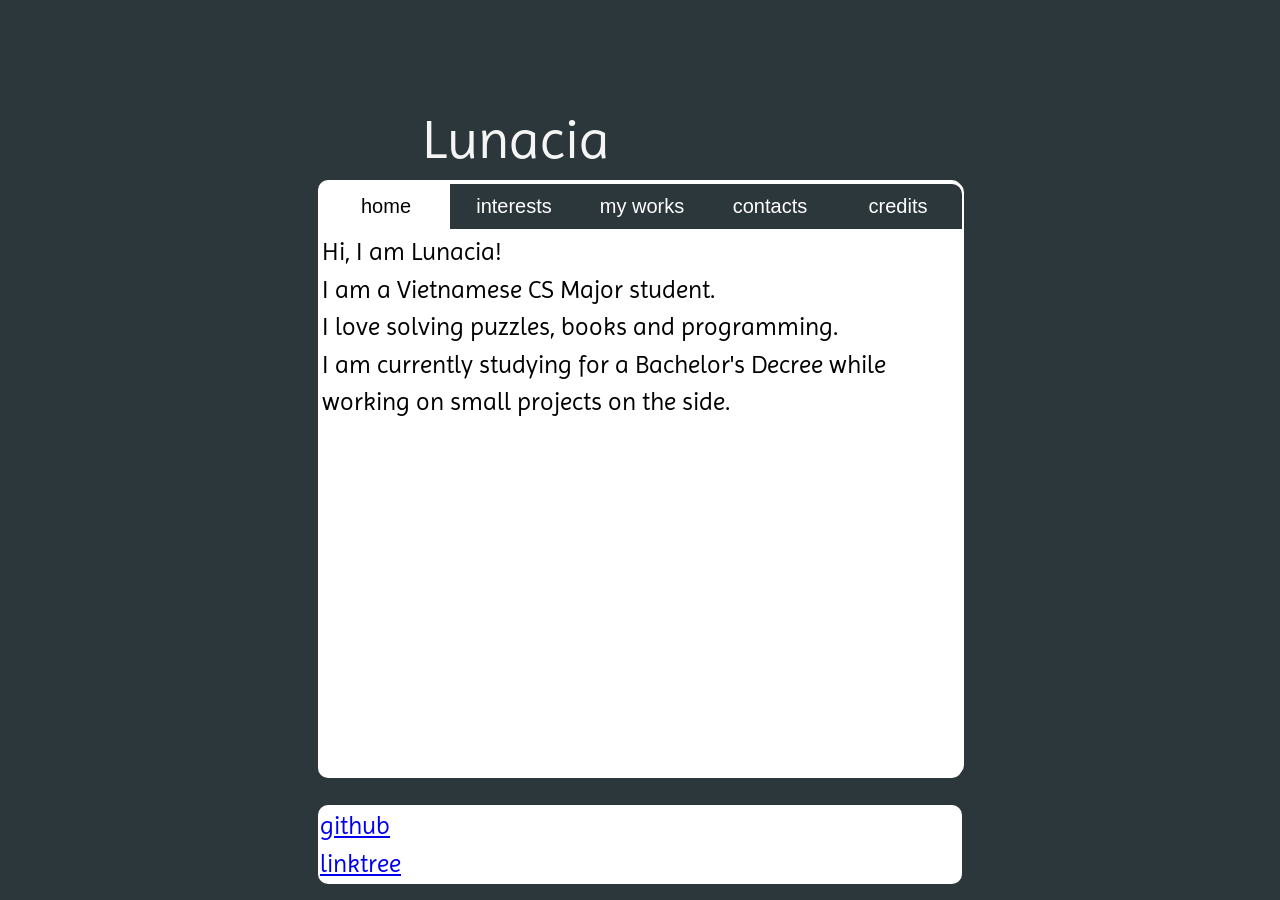
==== index.html @ de0b196b "feat: content animation" ====
<!DOCTYPE html>

<head>
    <title>Lunacia</title>
    <meta charset="UTF-8">
    <link type="text/css" rel="stylesheet" href="https://fonts.googleapis.com/css?family=Imprima">
    <link rel="stylesheet" href="stylesheet.css">
    <script src="anim.js"></script>
</head>
<html lang="en">

<body>
    <div id="wrapper">
        <div id="header">
            <div id="userFrame">
                <!--pfp soon:tm:?-->
            </div>
            <div id="userName">
                Lunacia
            </div>
            <div id="banner">
                <!--for later, might not use at all-->
            </div>
        </div>
        <div id="content">
            <div id="selectionBar">
                <button class="activeButton" onclick="swapSections('aboutMe')" id="aboutMeButton">home</button>
                <button class="inactiveButton" onclick="swapSections('interests')" id="interestsButton">interests</button>
                <button class="inactiveButton" onclick="swapSections('myWorks')" id="myWorksButton">my works</button>
                <button class="inactiveButton" onclick="swapSections('contacts')" id="contactsButton">contacts</button>
                <button class="inactiveButton" onclick="swapSections('credits')" id="creditsButton">credits</button>
            </div>
            <section class="activeSection" id="aboutMe">
                <p>Hi, I am Lunacia!</p>
                <p>I am a Vietnamese CS Major student.</p>
                <p>I love solving puzzles, books and programming.</p>
                <p>I am currently studying for a Bachelor's Decree while working on small projects on the side.</p>
            </section>
            <section class="inactiveSection" id="interests" style="display: none;">
                <p>I love...</p>
                <p>    Watching anime; My favourite is Yuru Camp</p>
                <p>    Listening to Orchestras</p>
                <p>    Eating salt-flavored potato chips</p>
                <p>    Reading about the universe</p>
            </section>
            <section class="inactiveSection" id="myWorks" style="display: none;">
                TBA
            </section>
            <section class="inactiveSection" id="contacts" style="display: none;">
                TBA
            </section>
            <section class="inactiveSection" id="credits" style="display: none;">
                TBA
            </section>
        </div>
        <div id="footer">
            <div id="github">
                <!-- logo here perhaps-->
                <a href="https://github.com/LunaciaDev">github</a>
            </div>
            <div id="linktree">
                <!-- logo here perhaps-->
                <a href="https://linktr.ee/LunaciaDev">linktree</a>
            </div>
        </div>
    </div>
</body>

</html>
---- stylesheet.css ----
html, body, div, span, applet, object, iframe,
h1, h2, h3, h4, h5, h6, p, blockquote, pre,
a, abbr, acronym, address, big, cite, code,
del, dfn, em, img, ins, kbd, q, s, samp,
small, strike, strong, sub, sup, tt, var,
b, u, i, center,
dl, dt, dd, ol, ul, li,
fieldset, form, label, legend,
table, caption, tbody, tfoot, thead, tr, th, td,
article, aside, canvas, details, embed, 
figure, figcaption, footer, header, hgroup, 
menu, nav, output, ruby, section, summary,
time, mark, audio, video {
	margin: 0;
	padding: 0;
	border: 0;
	font-size: 100%;
	font: inherit;
	vertical-align: baseline;
}

/* HTML5 display-role reset for older browsers */
article, aside, details, figcaption, figure, 
footer, header, hgroup, menu, nav, section {
	display: block;
}

body {
    font-family: "Imprima";
    font-size: 25px;
	color: black;
	background-color: #2c373b;
	line-height: 1.5;
}

ol, ul {
	list-style: none;
}

blockquote, q {
	quotes: none;
}

blockquote:before, blockquote:after,
q:before, q:after {
	content: '';
	content: none;
}

table {
	border-collapse: collapse;
	border-spacing: 0;
}

#wrapper {
	align-items: center;
	display: flex;
	flex-direction: column;
	justify-content: center;
	min-height: var(--viewport-height);
	overflow: hidden;
	position: relative;
	z-index: 2;
}

#header {
	display: flex;
	align-items: end;
	height: 20vh;
	color: whitesmoke;
	width: 50vw;
}

#userName {
	margin-left: 8vw;
	font-size: 55px;
}

#selectionBar {
	border: solid 2px white;
	background-color: white;
	border-top-left-radius: 10px;
	border-top-right-radius: 10px;
	height: 5vh;
	width: 50vw;
	font-size: 0;
}

button {
	border: none;
	width: 10vw;
	font-size: 20px;
	height: inherit;
}

.inactiveButton:hover {
	background-color: gray;
}

.activeButton {
	background-color: white;
}

.inactiveButton {
	background-color: #2c373b;
	color: white;
}

#aboutMeButton {
	border-top-left-radius: 10px;
}

#creditsButton {
	border-top-right-radius: 10px;
}

#content {
	border: solid 2px white;
	background-color: white;
	height: 66vh;
	width: 50vw;
	border-radius: 10px;
}

section {
	border: solid 2px white;
	background-color: white;
	border-bottom-left-radius: 10px;
	border-bottom-right-radius: 10px;
	height: 60vh;
	width: 50vw;
}

#footer {
	border: solid 2px white;
	background-color: white;
	border-radius: 10px;
	margin-top: 3vh;
	width: 50vw;	
}

.fadeInAnim {
	animation-name: fadeIn;
	animation-duration: 500ms;
}

.fadeOutAnim {
	animation-name: fadeOut;
	animation-duration: 500ms;
}

@keyframes fadeIn {
	from {opacity: 0;}
	to {opacity: 1;}
}

@keyframes fadeOut {
	from {opacity: 1;}
	to {opacity: 0;}
}
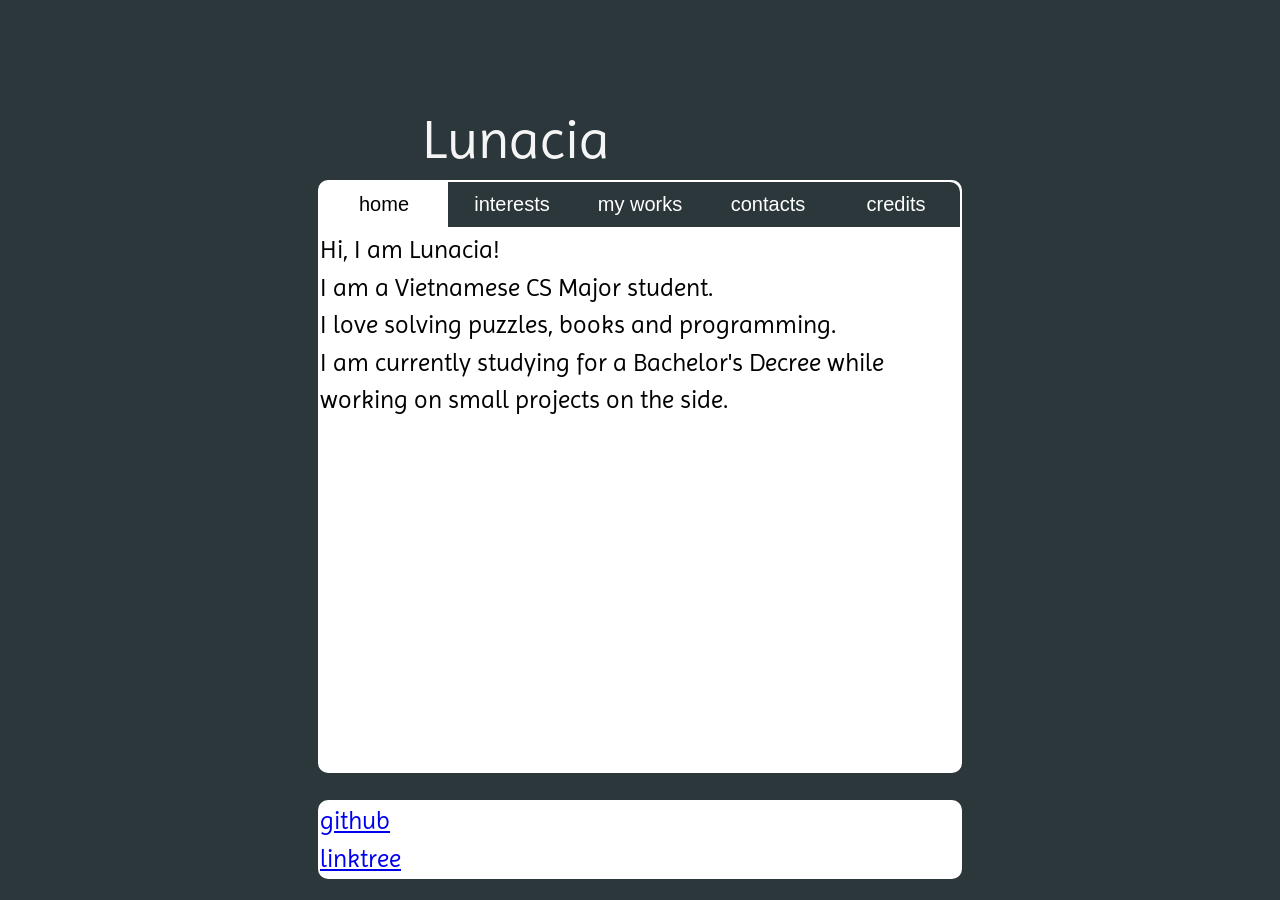
==== commit 9a6a15e1: "fix: inconsistency in size" ====
--- a/index.html
+++ b/index.html
@@ -22,7 +22,6 @@
                 <!--for later, might not use at all-->
             </div>
         </div>
-        <div id="content">
             <div id="selectionBar">
                 <button class="activeButton" onclick="swapSections('aboutMe')" id="aboutMeButton">home</button>
                 <button class="inactiveButton" onclick="swapSections('interests')" id="interestsButton">interests</button>
@@ -30,29 +29,30 @@
                 <button class="inactiveButton" onclick="swapSections('contacts')" id="contactsButton">contacts</button>
                 <button class="inactiveButton" onclick="swapSections('credits')" id="creditsButton">credits</button>
             </div>
-            <section class="activeSection" id="aboutMe">
-                <p>Hi, I am Lunacia!</p>
-                <p>I am a Vietnamese CS Major student.</p>
-                <p>I love solving puzzles, books and programming.</p>
-                <p>I am currently studying for a Bachelor's Decree while working on small projects on the side.</p>
+            <section id="content">
+                <div class="activeSection" id="aboutMe">
+                    <p>Hi, I am Lunacia!</p>
+                    <p>I am a Vietnamese CS Major student.</p>
+                    <p>I love solving puzzles, books and programming.</p>
+                    <p>I am currently studying for a Bachelor's Decree while working on small projects on the side.</p>
+                </div>
+                <div class="inactiveSection" id="interests" style="display: none;">
+                    <p>I love...</p>
+                    <p>    Watching anime; My favourite is Yuru Camp</p>
+                    <p>    Listening to Orchestras</p>
+                    <p>    Eating salt-flavored potato chips</p>
+                    <p>    Reading about the universe</p>
+                </div>
+                <div class="inactiveSection" id="myWorks" style="display: none;">
+                    TBA
+                </div>
+                <div class="inactiveSection" id="contacts" style="display: none;">
+                    TBA
+                </div>
+                <div class="inactiveSection" id="credits" style="display: none;">
+                    TBA
+                </div>
             </section>
-            <section class="inactiveSection" id="interests" style="display: none;">
-                <p>I love...</p>
-                <p>    Watching anime; My favourite is Yuru Camp</p>
-                <p>    Listening to Orchestras</p>
-                <p>    Eating salt-flavored potato chips</p>
-                <p>    Reading about the universe</p>
-            </section>
-            <section class="inactiveSection" id="myWorks" style="display: none;">
-                TBA
-            </section>
-            <section class="inactiveSection" id="contacts" style="display: none;">
-                TBA
-            </section>
-            <section class="inactiveSection" id="credits" style="display: none;">
-                TBA
-            </section>
-        </div>
         <div id="footer">
             <div id="github">
                 <!-- logo here perhaps-->
--- a/stylesheet.css
+++ b/stylesheet.css
@@ -114,14 +114,6 @@
 	border-top-right-radius: 10px;
 }
 
-#content {
-	border: solid 2px white;
-	background-color: white;
-	height: 66vh;
-	width: 50vw;
-	border-radius: 10px;
-}
-
 section {
 	border: solid 2px white;
 	background-color: white;
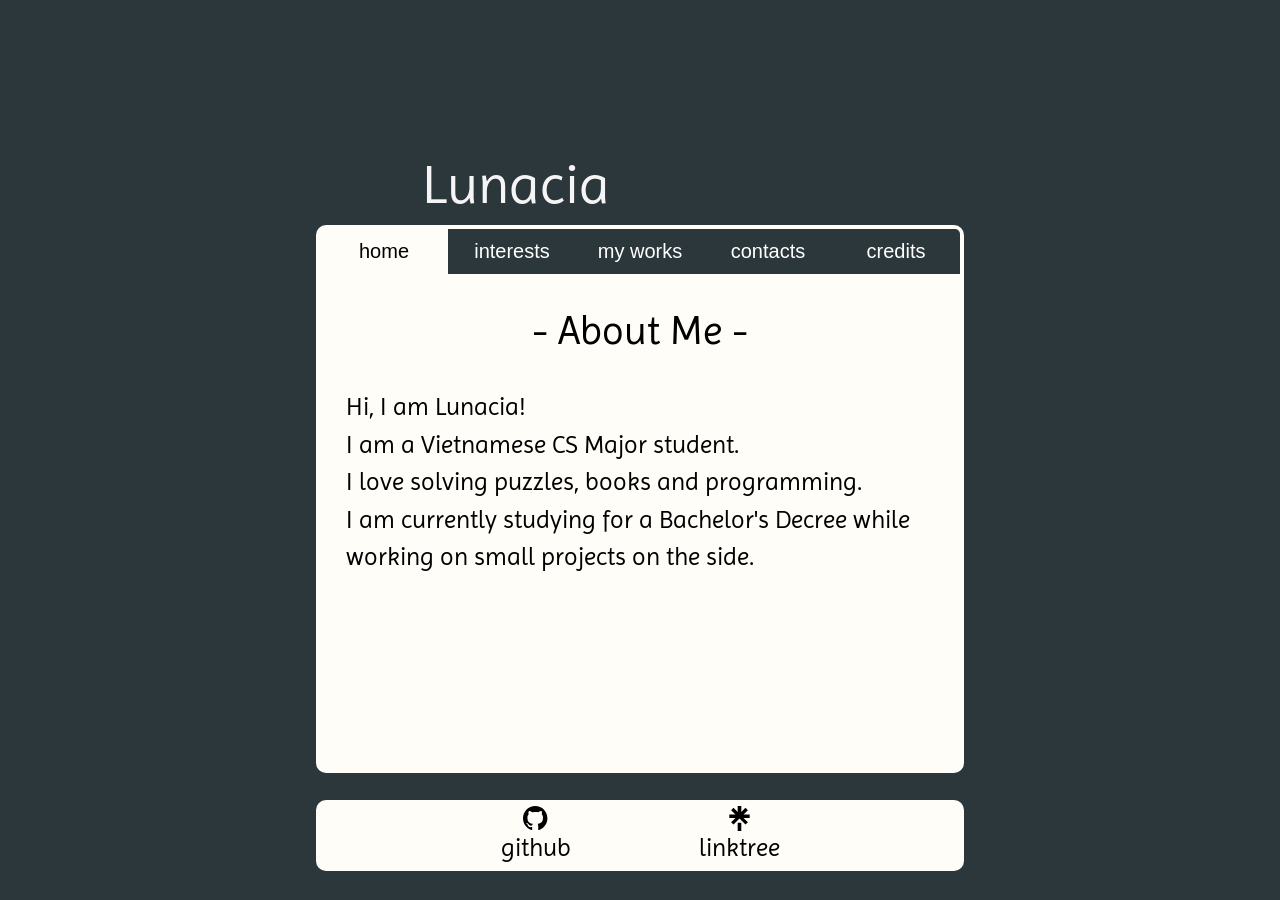
==== commit 8c478230: "feat: background, content and logos" ====
--- a/index.html
+++ b/index.html
@@ -31,36 +31,44 @@
             </div>
             <section id="content">
                 <div class="activeSection" id="aboutMe">
+                    <p class="header">- About Me -</p>
                     <p>Hi, I am Lunacia!</p>
                     <p>I am a Vietnamese CS Major student.</p>
                     <p>I love solving puzzles, books and programming.</p>
                     <p>I am currently studying for a Bachelor's Decree while working on small projects on the side.</p>
                 </div>
                 <div class="inactiveSection" id="interests" style="display: none;">
-                    <p>I love...</p>
-                    <p>    Watching anime; My favourite is Yuru Camp</p>
-                    <p>    Listening to Orchestras</p>
-                    <p>    Eating salt-flavored potato chips</p>
-                    <p>    Reading about the universe</p>
+                    <p class="header">- My Interests -</p>
+                    <p>Watching anime; My favourite is Yuru Camp</p>
+                    <p>Listening to Orchestras</p>
+                    <p>Eating salt-flavored potato chips</p>
+                    <p>Reading about the universe</p>
                 </div>
                 <div class="inactiveSection" id="myWorks" style="display: none;">
-                    TBA
+                    <p class="header">- My Works -</p>
+                    <p>Nothing yet!</p>
                 </div>
                 <div class="inactiveSection" id="contacts" style="display: none;">
-                    TBA
+                    <p class="header">- Contact -</p>
+                    <p>Discord: lunacialuna</p>
                 </div>
                 <div class="inactiveSection" id="credits" style="display: none;">
-                    TBA
+                    <p class="header">- Credits -</p>
+                    <p>It's empty... for now.</p>
                 </div>
             </section>
         <div id="footer">
-            <div id="github">
-                <!-- logo here perhaps-->
-                <a href="https://github.com/LunaciaDev">github</a>
+            <div class="logoPair">
+                <a href="https://github.com/LunaciaDev">
+                    <svg viewbox="0 0 100 100" width="25" height="25" xmlns="http://www.w3.org/2000/svg"><path fill-rule="evenodd" clip-rule="evenodd" d="M48.854 0C21.839 0 0 22 0 49.217c0 21.756 13.993 40.172 33.405 46.69 2.427.49 3.316-1.059 3.316-2.362 0-1.141-.08-5.052-.08-9.127-13.59 2.934-16.42-5.867-16.42-5.867-2.184-5.704-5.42-7.17-5.42-7.17-4.448-3.015.324-3.015.324-3.015 4.934.326 7.523 5.052 7.523 5.052 4.367 7.496 11.404 5.378 14.235 4.074.404-3.178 1.699-5.378 3.074-6.6-10.839-1.141-22.243-5.378-22.243-24.283 0-5.378 1.94-9.778 5.014-13.2-.485-1.222-2.184-6.275.486-13.038 0 0 4.125-1.304 13.426 5.052a46.97 46.97 0 0 1 12.214-1.63c4.125 0 8.33.571 12.213 1.63 9.302-6.356 13.427-5.052 13.427-5.052 2.67 6.763.97 11.816.485 13.038 3.155 3.422 5.015 7.822 5.015 13.2 0 18.905-11.404 23.06-22.324 24.283 1.78 1.548 3.316 4.481 3.316 9.126 0 6.6-.08 11.897-.08 13.526 0 1.304.89 2.853 3.316 2.364 19.412-6.52 33.405-24.935 33.405-46.691C97.707 22 75.788 0 48.854 0z" fill="#000"/></svg>
+                </a>
+                <div>github</div>
             </div>
-            <div id="linktree">
-                <!-- logo here perhaps-->
-                <a href="https://linktr.ee/LunaciaDev">linktree</a>
+            <div class="logoPair">
+                <a href="https://linktr.ee/LunaciaDev">
+                    <svg viewBox="0 0 417 512.238" width="25" height="25" xmlns="http://www.w3.org/2000/svg" ><path fill="#000" fill-rule="evenodd" clip-rule="evenodd"  d="M171.274 344.942h74.09v167.296h-74.09V344.942zM0 173.468h126.068l-89.622-85.44 49.591-50.985 85.439 87.829V0h74.086v124.872L331 37.243l49.552 50.785-89.58 85.24H417v70.502H290.252l90.183 87.629L331 381.192 208.519 258.11 86.037 381.192l-49.591-49.591 90.218-87.631H0v-70.502z"/></svg>
+                </a>
+                <div>linktree</div>
             </div>
         </div>
     </div>
--- a/stylesheet.css
+++ b/stylesheet.css
@@ -66,7 +66,7 @@
 #header {
 	display: flex;
 	align-items: end;
-	height: 20vh;
+	height: 25vh;
 	color: whitesmoke;
 	width: 50vw;
 }
@@ -77,8 +77,9 @@
 }
 
 #selectionBar {
-	border: solid 2px white;
-	background-color: white;
+	border: solid 4px #fffdf7;
+	background-color: #fffdf7;
+	border-bottom: none;
 	border-top-left-radius: 10px;
 	border-top-right-radius: 10px;
 	height: 5vh;
@@ -98,7 +99,7 @@
 }
 
 .activeButton {
-	background-color: white;
+	background-color: #fffdf7;
 }
 
 .inactiveButton {
@@ -107,28 +108,31 @@
 }
 
 #aboutMeButton {
-	border-top-left-radius: 10px;
+	border-top-left-radius: 5px;
 }
 
 #creditsButton {
-	border-top-right-radius: 10px;
+	border-top-right-radius: 5px;
 }
 
 section {
-	border: solid 2px white;
-	background-color: white;
+	border: solid 4px #fffdf7;
+	border-top: none;
+	background-color: #fffdf7;
 	border-bottom-left-radius: 10px;
 	border-bottom-right-radius: 10px;
-	height: 60vh;
+	height: 55vh;
 	width: 50vw;
 }
 
 #footer {
-	border: solid 2px white;
-	background-color: white;
+	border: solid 4px #fffdf7;
+	background-color: #fffdf7;
 	border-radius: 10px;
 	margin-top: 3vh;
-	width: 50vw;	
+	width: 50vw;
+	display: flex;
+	justify-content: center;	
 }
 
 .fadeInAnim {
@@ -141,6 +145,31 @@
 	animation-duration: 500ms;
 }
 
+.header {
+	text-align: center;
+	font-size: 40px;
+	margin-top: 3vh;
+	margin-bottom: 3vh;
+}
+
+p {
+	margin-left: 2vw;
+	margin-right: 2vw;
+}
+
+a {
+	height: 25px;
+}
+
+.logoPair {
+	display: flex;
+	flex-direction: column;
+	justify-content: center;
+	align-items: center;
+	margin-left: 5vw;
+	margin-right: 5vw;
+}
+
 @keyframes fadeIn {
 	from {opacity: 0;}
 	to {opacity: 1;}
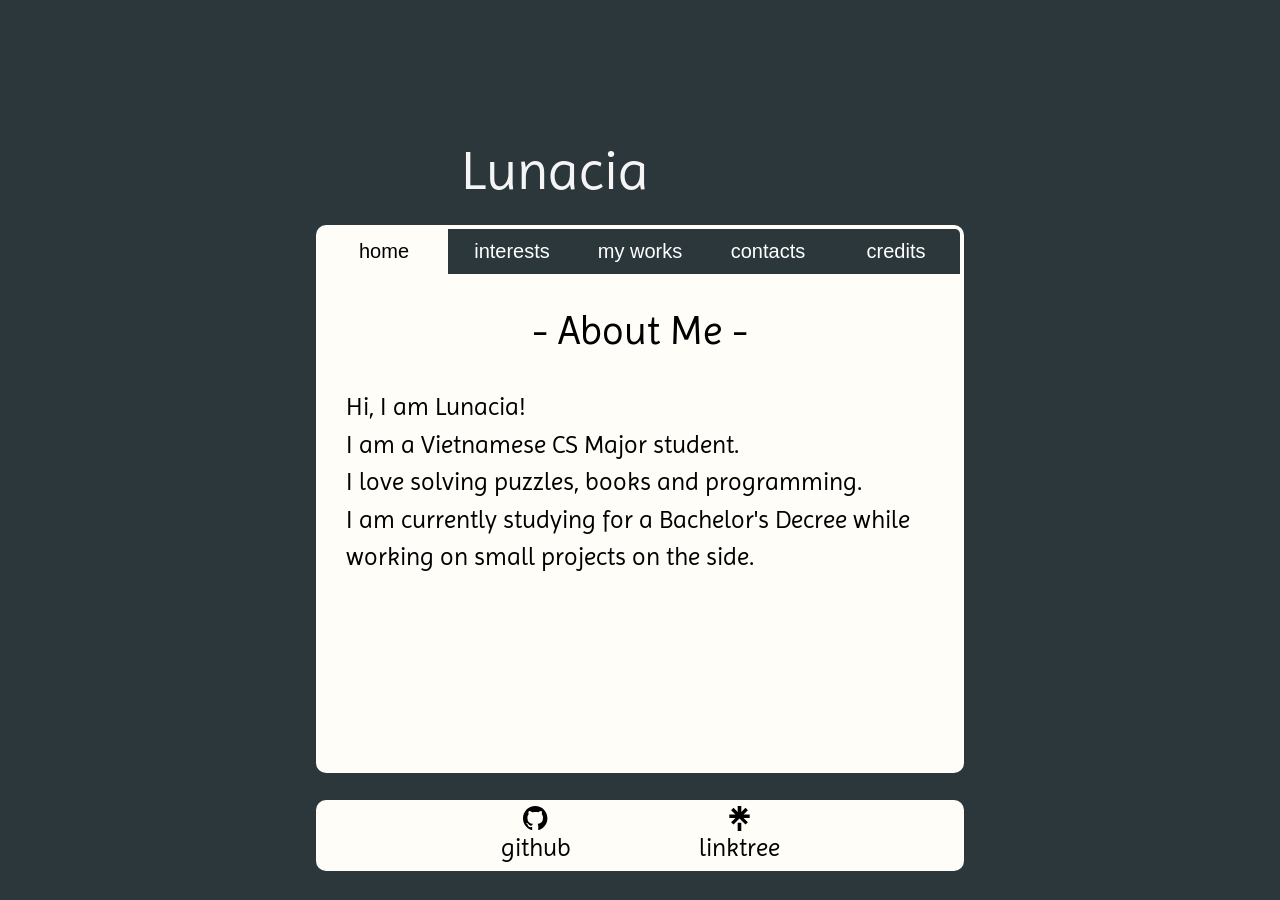
==== commit a9d98b81: "feat: profile picture, touchups. perm pending" ====
--- a/index.html
+++ b/index.html
@@ -5,6 +5,7 @@
     <meta charset="UTF-8">
     <link type="text/css" rel="stylesheet" href="https://fonts.googleapis.com/css?family=Imprima">
     <link rel="stylesheet" href="stylesheet.css">
+    <!--TODO: a favicon?-->
     <script src="anim.js"></script>
 </head>
 <html lang="en">
@@ -12,61 +13,67 @@
 <body>
     <div id="wrapper">
         <div id="header">
-            <div id="userFrame">
-                <!--pfp soon:tm:?-->
-            </div>
+            <img id="userFrame" src="assets/pfp.png" alt="">
             <div id="userName">
                 Lunacia
             </div>
             <div id="banner">
-                <!--for later, might not use at all-->
+                <!--Reserved space for later, maybe-->
             </div>
         </div>
-            <div id="selectionBar">
-                <button class="activeButton" onclick="swapSections('aboutMe')" id="aboutMeButton">home</button>
-                <button class="inactiveButton" onclick="swapSections('interests')" id="interestsButton">interests</button>
-                <button class="inactiveButton" onclick="swapSections('myWorks')" id="myWorksButton">my works</button>
-                <button class="inactiveButton" onclick="swapSections('contacts')" id="contactsButton">contacts</button>
-                <button class="inactiveButton" onclick="swapSections('credits')" id="creditsButton">credits</button>
+        <div id="selectionBar">
+            <button class="activeButton" onclick="swapSections('aboutMe')" id="aboutMeButton">home</button>
+            <button class="inactiveButton" onclick="swapSections('interests')" id="interestsButton">interests</button>
+            <button class="inactiveButton" onclick="swapSections('myWorks')" id="myWorksButton">my works</button>
+            <button class="inactiveButton" onclick="swapSections('contacts')" id="contactsButton">contacts</button>
+            <button class="inactiveButton" onclick="swapSections('credits')" id="creditsButton">credits</button>
+        </div>
+        <section id="content">
+            <div class="activeSection" id="aboutMe">
+                <p class="header">- About Me -</p>
+                <p>Hi, I am Lunacia!</p>
+                <p>I am a Vietnamese CS Major student.</p>
+                <p>I love solving puzzles, books and programming.</p>
+                <p>I am currently studying for a Bachelor's Decree while working on small projects on the side.</p>
             </div>
-            <section id="content">
-                <div class="activeSection" id="aboutMe">
-                    <p class="header">- About Me -</p>
-                    <p>Hi, I am Lunacia!</p>
-                    <p>I am a Vietnamese CS Major student.</p>
-                    <p>I love solving puzzles, books and programming.</p>
-                    <p>I am currently studying for a Bachelor's Decree while working on small projects on the side.</p>
-                </div>
-                <div class="inactiveSection" id="interests" style="display: none;">
-                    <p class="header">- My Interests -</p>
-                    <p>Watching anime; My favourite is Yuru Camp</p>
-                    <p>Listening to Orchestras</p>
-                    <p>Eating salt-flavored potato chips</p>
-                    <p>Reading about the universe</p>
-                </div>
-                <div class="inactiveSection" id="myWorks" style="display: none;">
-                    <p class="header">- My Works -</p>
-                    <p>Nothing yet!</p>
-                </div>
-                <div class="inactiveSection" id="contacts" style="display: none;">
-                    <p class="header">- Contact -</p>
-                    <p>Discord: lunacialuna</p>
-                </div>
-                <div class="inactiveSection" id="credits" style="display: none;">
-                    <p class="header">- Credits -</p>
-                    <p>It's empty... for now.</p>
-                </div>
-            </section>
+            <div class="inactiveSection" id="interests" style="display: none;">
+                <p class="header">- My Interests -</p>
+                <p>Watching anime - My favourite is Yuru Camp!</p>
+                <p>Listening to orchestras</p>
+                <p>Eating salt-flavored potato chips</p>
+                <p>Reading about space and the universe</p>
+            </div>
+            <div class="inactiveSection" id="myWorks" style="display: none;">
+                <p class="header">- My Works -</p>
+                <p>Nothing yet!</p>
+            </div>
+            <div class="inactiveSection" id="contacts" style="display: none;">
+                <p class="header">- Contact -</p>
+                <p>Discord: lunacialuna</p>
+            </div>
+            <div class="inactiveSection" id="credits" style="display: none;">
+                <p class="header">- Credits -</p>
+                <p>Rin Shima drawn by Ringo! Check them out~</p>
+                <p>Twitter: <a href="https://www.twitter.com/ahppple">@ahppple</a></p>
+                <p>Website: <a href="https://www.applekid.moe">https://www.applekid.moe</a></p>
+            </div>
+        </section>
         <div id="footer">
             <div class="logoPair">
                 <a href="https://github.com/LunaciaDev">
-                    <svg viewbox="0 0 100 100" width="25" height="25" xmlns="http://www.w3.org/2000/svg"><path fill-rule="evenodd" clip-rule="evenodd" d="M48.854 0C21.839 0 0 22 0 49.217c0 21.756 13.993 40.172 33.405 46.69 2.427.49 3.316-1.059 3.316-2.362 0-1.141-.08-5.052-.08-9.127-13.59 2.934-16.42-5.867-16.42-5.867-2.184-5.704-5.42-7.17-5.42-7.17-4.448-3.015.324-3.015.324-3.015 4.934.326 7.523 5.052 7.523 5.052 4.367 7.496 11.404 5.378 14.235 4.074.404-3.178 1.699-5.378 3.074-6.6-10.839-1.141-22.243-5.378-22.243-24.283 0-5.378 1.94-9.778 5.014-13.2-.485-1.222-2.184-6.275.486-13.038 0 0 4.125-1.304 13.426 5.052a46.97 46.97 0 0 1 12.214-1.63c4.125 0 8.33.571 12.213 1.63 9.302-6.356 13.427-5.052 13.427-5.052 2.67 6.763.97 11.816.485 13.038 3.155 3.422 5.015 7.822 5.015 13.2 0 18.905-11.404 23.06-22.324 24.283 1.78 1.548 3.316 4.481 3.316 9.126 0 6.6-.08 11.897-.08 13.526 0 1.304.89 2.853 3.316 2.364 19.412-6.52 33.405-24.935 33.405-46.691C97.707 22 75.788 0 48.854 0z" fill="#000"/></svg>
+                    <svg viewbox="0 0 100 100" width="25" height="25" xmlns="http://www.w3.org/2000/svg">
+                        <path fill="#000" fill-rule="evenodd" clip-rule="evenodd"
+                            d="M48.854 0C21.839 0 0 22 0 49.217c0 21.756 13.993 40.172 33.405 46.69 2.427.49 3.316-1.059 3.316-2.362 0-1.141-.08-5.052-.08-9.127-13.59 2.934-16.42-5.867-16.42-5.867-2.184-5.704-5.42-7.17-5.42-7.17-4.448-3.015.324-3.015.324-3.015 4.934.326 7.523 5.052 7.523 5.052 4.367 7.496 11.404 5.378 14.235 4.074.404-3.178 1.699-5.378 3.074-6.6-10.839-1.141-22.243-5.378-22.243-24.283 0-5.378 1.94-9.778 5.014-13.2-.485-1.222-2.184-6.275.486-13.038 0 0 4.125-1.304 13.426 5.052a46.97 46.97 0 0 1 12.214-1.63c4.125 0 8.33.571 12.213 1.63 9.302-6.356 13.427-5.052 13.427-5.052 2.67 6.763.97 11.816.485 13.038 3.155 3.422 5.015 7.822 5.015 13.2 0 18.905-11.404 23.06-22.324 24.283 1.78 1.548 3.316 4.481 3.316 9.126 0 6.6-.08 11.897-.08 13.526 0 1.304.89 2.853 3.316 2.364 19.412-6.52 33.405-24.935 33.405-46.691C97.707 22 75.788 0 48.854 0z"/>
+                    </svg>
                 </a>
                 <div>github</div>
             </div>
             <div class="logoPair">
                 <a href="https://linktr.ee/LunaciaDev">
-                    <svg viewBox="0 0 417 512.238" width="25" height="25" xmlns="http://www.w3.org/2000/svg" ><path fill="#000" fill-rule="evenodd" clip-rule="evenodd"  d="M171.274 344.942h74.09v167.296h-74.09V344.942zM0 173.468h126.068l-89.622-85.44 49.591-50.985 85.439 87.829V0h74.086v124.872L331 37.243l49.552 50.785-89.58 85.24H417v70.502H290.252l90.183 87.629L331 381.192 208.519 258.11 86.037 381.192l-49.591-49.591 90.218-87.631H0v-70.502z"/></svg>
+                    <svg viewBox="0 0 417 512.238" width="25" height="25" xmlns="http://www.w3.org/2000/svg">
+                        <path fill="#000" fill-rule="evenodd" clip-rule="evenodd"
+                            d="M171.274 344.942h74.09v167.296h-74.09V344.942zM0 173.468h126.068l-89.622-85.44 49.591-50.985 85.439 87.829V0h74.086v124.872L331 37.243l49.552 50.785-89.58 85.24H417v70.502H290.252l90.183 87.629L331 381.192 208.519 258.11 86.037 381.192l-49.591-49.591 90.218-87.631H0v-70.502z" />
+                    </svg>
                 </a>
                 <div>linktree</div>
             </div>
--- a/stylesheet.css
+++ b/stylesheet.css
@@ -66,13 +66,14 @@
 #header {
 	display: flex;
 	align-items: end;
-	height: 25vh;
+	height: 23.5vh;
 	color: whitesmoke;
 	width: 50vw;
+	margin-bottom: 1.5vh;
 }
 
 #userName {
-	margin-left: 8vw;
+	margin-left: 1vw;
 	font-size: 55px;
 }
 
@@ -161,6 +162,10 @@
 	height: 25px;
 }
 
+#userFrame {
+	width: 10vw;
+}
+
 .logoPair {
 	display: flex;
 	flex-direction: column;
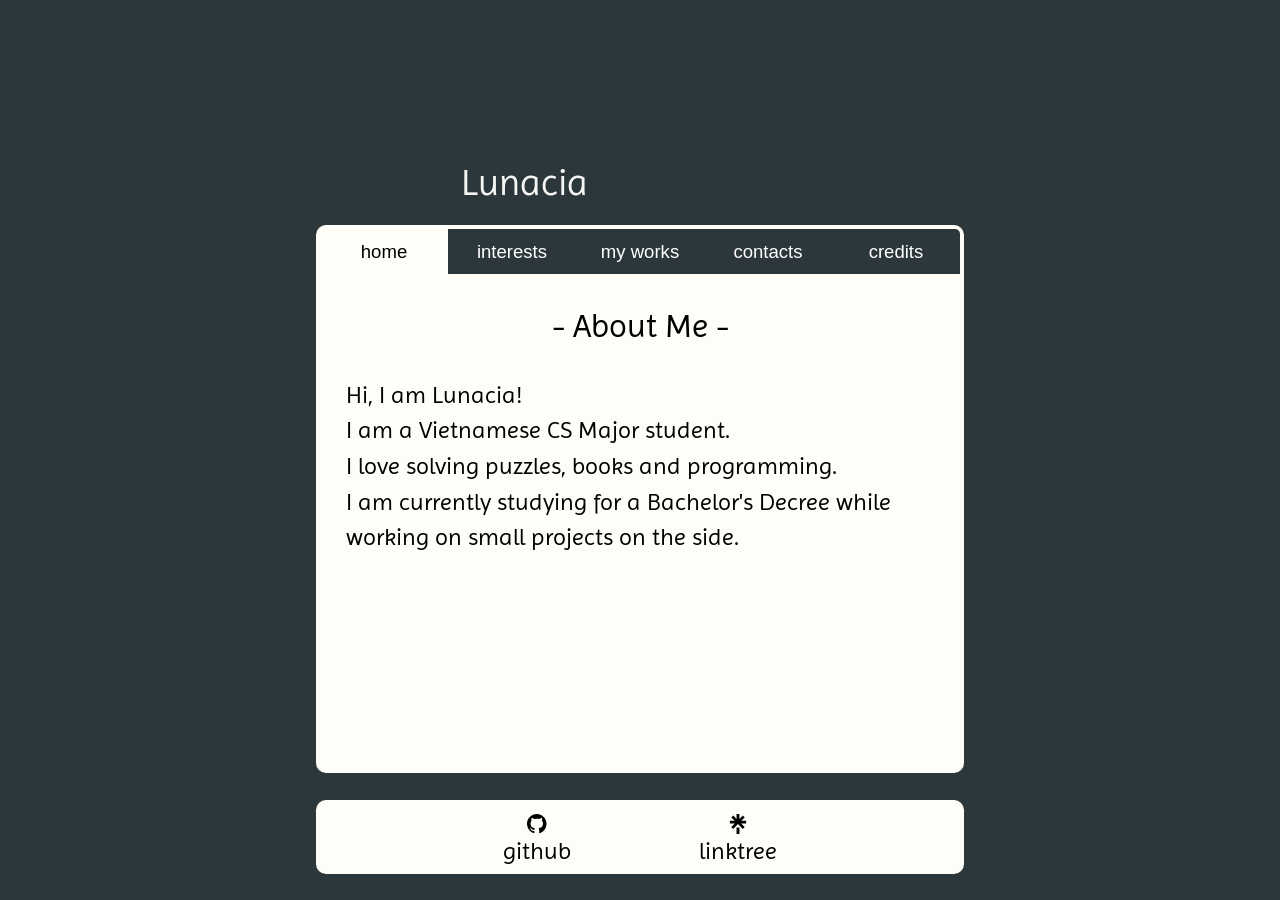
==== commit 8eac3cd1: "feat: responsive design" ====
--- a/index.html
+++ b/index.html
@@ -3,6 +3,7 @@
 <head>
     <title>Lunacia</title>
     <meta charset="UTF-8">
+    <meta name="viewport" content="width=device-width, initial-scale=1.0">
     <link type="text/css" rel="stylesheet" href="https://fonts.googleapis.com/css?family=Imprima">
     <link rel="stylesheet" href="stylesheet.css">
     <!--TODO: a favicon?-->
@@ -61,7 +62,7 @@
         <div id="footer">
             <div class="logoPair">
                 <a href="https://github.com/LunaciaDev">
-                    <svg viewbox="0 0 100 100" width="25" height="25" xmlns="http://www.w3.org/2000/svg">
+                    <svg viewbox="0 0 100 100" xmlns="http://www.w3.org/2000/svg">
                         <path fill="#000" fill-rule="evenodd" clip-rule="evenodd"
                             d="M48.854 0C21.839 0 0 22 0 49.217c0 21.756 13.993 40.172 33.405 46.69 2.427.49 3.316-1.059 3.316-2.362 0-1.141-.08-5.052-.08-9.127-13.59 2.934-16.42-5.867-16.42-5.867-2.184-5.704-5.42-7.17-5.42-7.17-4.448-3.015.324-3.015.324-3.015 4.934.326 7.523 5.052 7.523 5.052 4.367 7.496 11.404 5.378 14.235 4.074.404-3.178 1.699-5.378 3.074-6.6-10.839-1.141-22.243-5.378-22.243-24.283 0-5.378 1.94-9.778 5.014-13.2-.485-1.222-2.184-6.275.486-13.038 0 0 4.125-1.304 13.426 5.052a46.97 46.97 0 0 1 12.214-1.63c4.125 0 8.33.571 12.213 1.63 9.302-6.356 13.427-5.052 13.427-5.052 2.67 6.763.97 11.816.485 13.038 3.155 3.422 5.015 7.822 5.015 13.2 0 18.905-11.404 23.06-22.324 24.283 1.78 1.548 3.316 4.481 3.316 9.126 0 6.6-.08 11.897-.08 13.526 0 1.304.89 2.853 3.316 2.364 19.412-6.52 33.405-24.935 33.405-46.691C97.707 22 75.788 0 48.854 0z"/>
                     </svg>
@@ -70,7 +71,7 @@
             </div>
             <div class="logoPair">
                 <a href="https://linktr.ee/LunaciaDev">
-                    <svg viewBox="0 0 417 512.238" width="25" height="25" xmlns="http://www.w3.org/2000/svg">
+                    <svg viewBox="0 0 417 512.238" xmlns="http://www.w3.org/2000/svg">
                         <path fill="#000" fill-rule="evenodd" clip-rule="evenodd"
                             d="M171.274 344.942h74.09v167.296h-74.09V344.942zM0 173.468h126.068l-89.622-85.44 49.591-50.985 85.439 87.829V0h74.086v124.872L331 37.243l49.552 50.785-89.58 85.24H417v70.502H290.252l90.183 87.629L331 381.192 208.519 258.11 86.037 381.192l-49.591-49.591 90.218-87.631H0v-70.502z" />
                     </svg>
--- a/stylesheet.css
+++ b/stylesheet.css
@@ -27,7 +27,7 @@
 
 body {
     font-family: "Imprima";
-    font-size: 25px;
+    font-size: calc(1rem + 0.6vw);
 	color: black;
 	background-color: #2c373b;
 	line-height: 1.5;
@@ -69,12 +69,13 @@
 	height: 23.5vh;
 	color: whitesmoke;
 	width: 50vw;
+	min-width: 300px;
 	margin-bottom: 1.5vh;
 }
 
 #userName {
 	margin-left: 1vw;
-	font-size: 55px;
+	font-size: calc(1.7rem + 0.8vw);
 }
 
 #selectionBar {
@@ -85,13 +86,15 @@
 	border-top-right-radius: 10px;
 	height: 5vh;
 	width: 50vw;
+	min-width: 300px;
 	font-size: 0;
 }
 
 button {
 	border: none;
 	width: 10vw;
-	font-size: 20px;
+	min-width: 60px;
+	font-size: calc(0.4rem + 0.95vw);
 	height: inherit;
 }
 
@@ -124,6 +127,7 @@
 	border-bottom-right-radius: 10px;
 	height: 55vh;
 	width: 50vw;
+	min-width: 300px;
 }
 
 #footer {
@@ -132,8 +136,23 @@
 	border-radius: 10px;
 	margin-top: 3vh;
 	width: 50vw;
+	min-width: 300px;
 	display: flex;
 	justify-content: center;	
+}
+
+a {
+	display: flex;
+	margin-top: 10px;
+	min-height: 20px;
+	height: 1.3vw;
+}
+
+svg {
+	min-width: 20px;
+	min-height: 20px;
+	width: 1.3vw;
+	height: 1.3vw;
 }
 
 .fadeInAnim {
@@ -148,7 +167,7 @@
 
 .header {
 	text-align: center;
-	font-size: 40px;
+	font-size: calc(1.6rem + 0.6vw);
 	margin-top: 3vh;
 	margin-bottom: 3vh;
 }
@@ -158,12 +177,9 @@
 	margin-right: 2vw;
 }
 
-a {
-	height: 25px;
-}
-
 #userFrame {
 	width: 10vw;
+	min-width: 80px;
 }
 
 .logoPair {
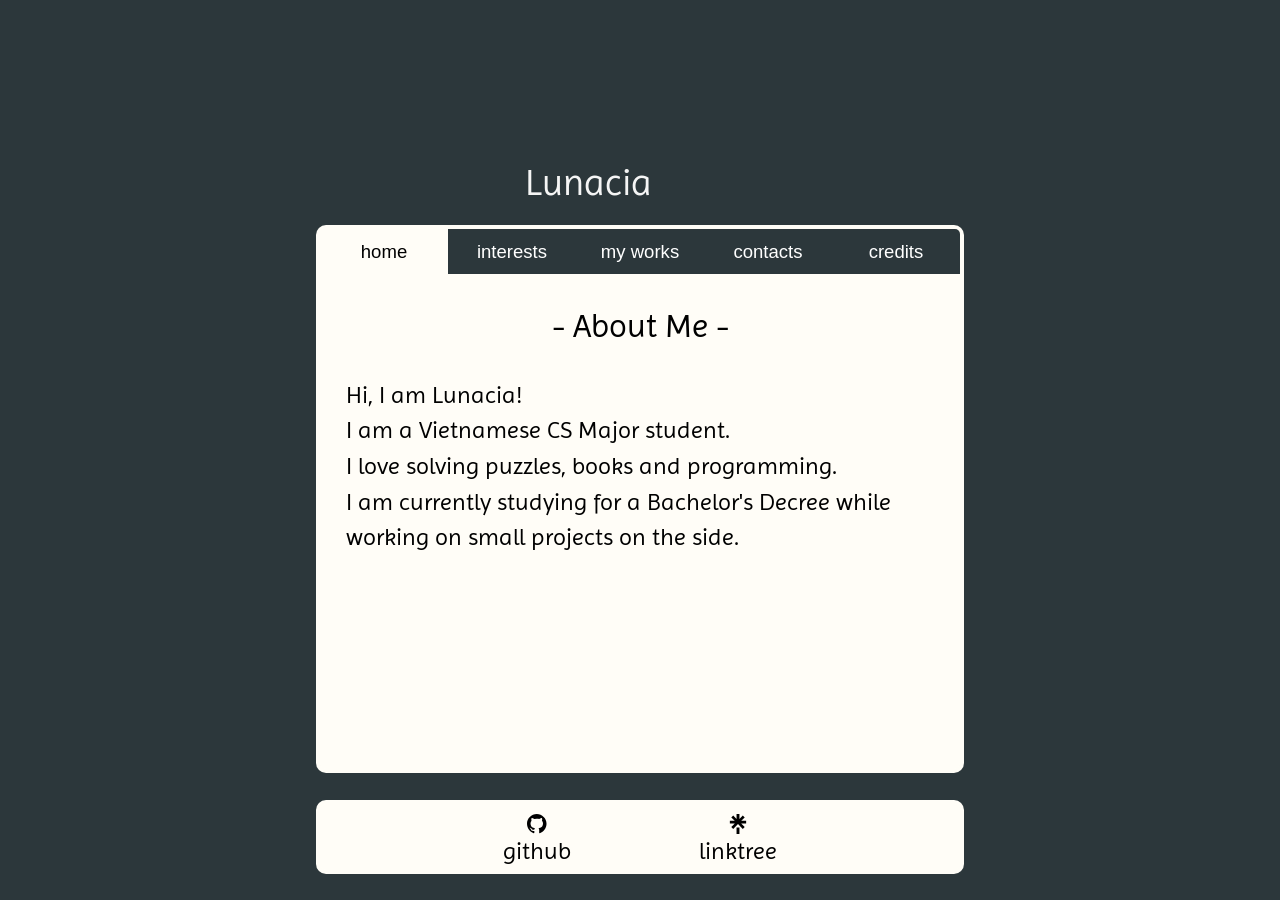
==== commit 00e0c38a: "fix: fine-tuning profile picture" ====
--- a/index.html
+++ b/index.html
@@ -14,7 +14,7 @@
 <body>
     <div id="wrapper">
         <div id="header">
-            <img id="userFrame" src="assets/pfp.png" alt="">
+            <img id="userFrame" src="assets/pfp.webp" alt="">
             <div id="userName">
                 Lunacia
             </div>
--- a/stylesheet.css
+++ b/stylesheet.css
@@ -178,8 +178,9 @@
 }
 
 #userFrame {
-	width: 10vw;
-	min-width: 80px;
+	width: 15vw;
+	max-width: 192px;
+	min-width: 100px;
 }
 
 .logoPair {
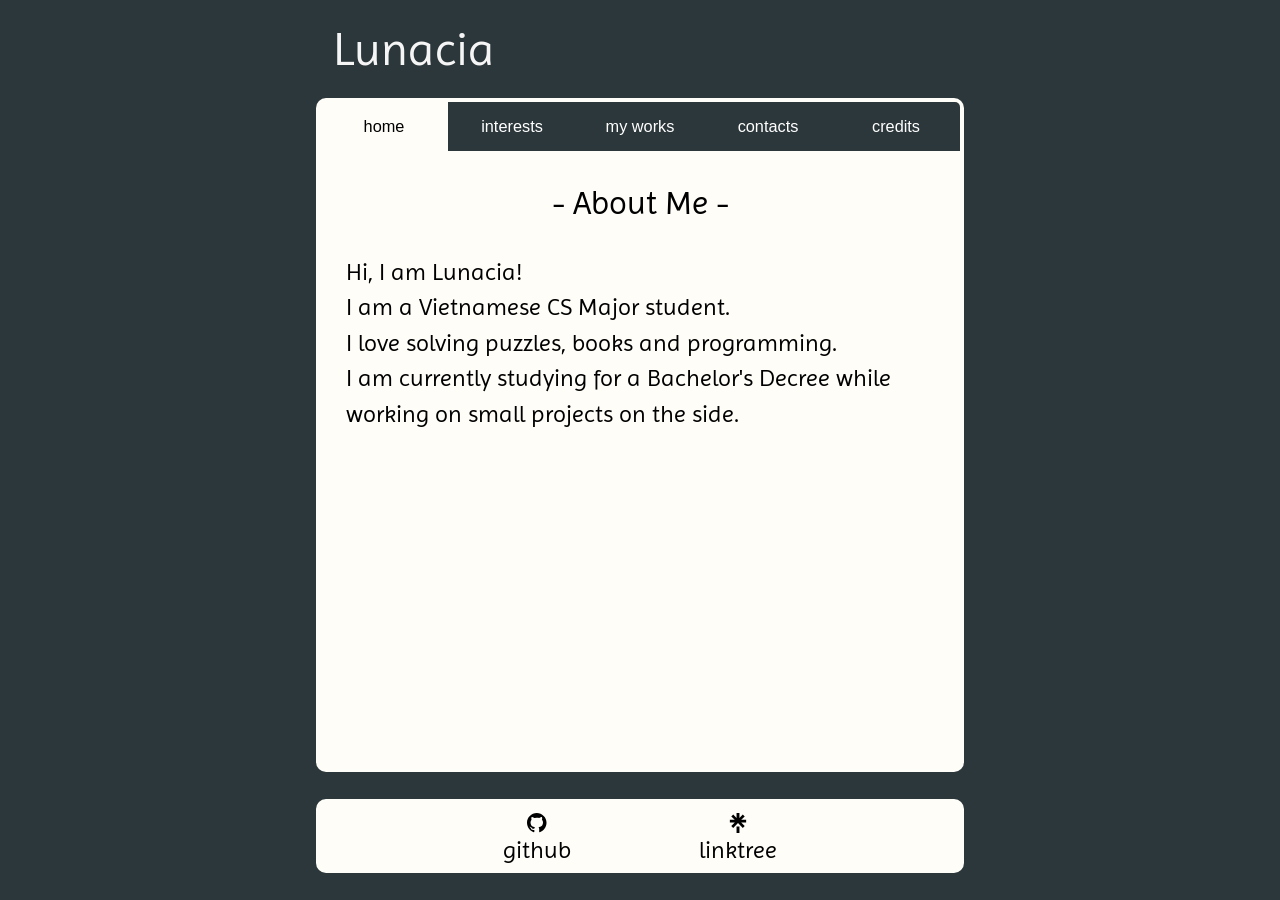
==== commit 7fa00bb3: "fix: finalizing contents" ====
--- a/index.html
+++ b/index.html
@@ -14,7 +14,7 @@
 <body>
     <div id="wrapper">
         <div id="header">
-            <img id="userFrame" src="assets/pfp.webp" alt="">
+            <!--<img id="userFrame" src="assets/pfp.webp" alt="">-->
             <div id="userName">
                 Lunacia
             </div>
@@ -54,9 +54,7 @@
             </div>
             <div class="inactiveSection" id="credits" style="display: none;">
                 <p class="header">- Credits -</p>
-                <p>Rin Shima drawn by Ringo! Check them out~</p>
-                <p>Twitter: <a href="https://www.twitter.com/ahppple">@ahppple</a></p>
-                <p>Website: <a href="https://www.applekid.moe">https://www.applekid.moe</a></p>
+                <p>Nothing for now!</p>
             </div>
         </section>
         <div id="footer">
--- a/stylesheet.css
+++ b/stylesheet.css
@@ -57,7 +57,8 @@
 	display: flex;
 	flex-direction: column;
 	justify-content: center;
-	min-height: var(--viewport-height);
+	min-height: 100vh;
+	max-height: 100vh;
 	overflow: hidden;
 	position: relative;
 	z-index: 2;
@@ -66,16 +67,17 @@
 #header {
 	display: flex;
 	align-items: end;
-	height: 23.5vh;
+	height: fit-content;
+	margin-top: 1.5vh;
 	color: whitesmoke;
 	width: 50vw;
-	min-width: 300px;
+	min-width: 350px;
 	margin-bottom: 1.5vh;
 }
 
 #userName {
 	margin-left: 1vw;
-	font-size: calc(1.7rem + 0.8vw);
+	font-size: calc(1.5rem + 1.8vw);
 }
 
 #selectionBar {
@@ -84,17 +86,18 @@
 	border-bottom: none;
 	border-top-left-radius: 10px;
 	border-top-right-radius: 10px;
-	height: 5vh;
-	width: 50vw;
-	min-width: 300px;
+	height: calc(7vh - 1vw);
+	min-height: 5vh;
+	width: 50vw;
+	min-width: 350px;
 	font-size: 0;
 }
 
 button {
 	border: none;
 	width: 10vw;
-	min-width: 60px;
-	font-size: calc(0.4rem + 0.95vw);
+	min-width: 70px;
+	font-size: calc(0.7rem + 0.4vw);
 	height: inherit;
 }
 
@@ -125,9 +128,9 @@
 	background-color: #fffdf7;
 	border-bottom-left-radius: 10px;
 	border-bottom-right-radius: 10px;
-	height: 55vh;
-	width: 50vw;
-	min-width: 300px;
+	height: 70vh;
+	width: 50vw;
+	min-width: 350px;
 }
 
 #footer {
@@ -135,13 +138,14 @@
 	background-color: #fffdf7;
 	border-radius: 10px;
 	margin-top: 3vh;
-	width: 50vw;
-	min-width: 300px;
+	margin-bottom: 3vh;
+	width: 50vw;
+	min-width: 350px;
 	display: flex;
 	justify-content: center;	
 }
 
-a {
+.logoPair a {
 	display: flex;
 	margin-top: 10px;
 	min-height: 20px;
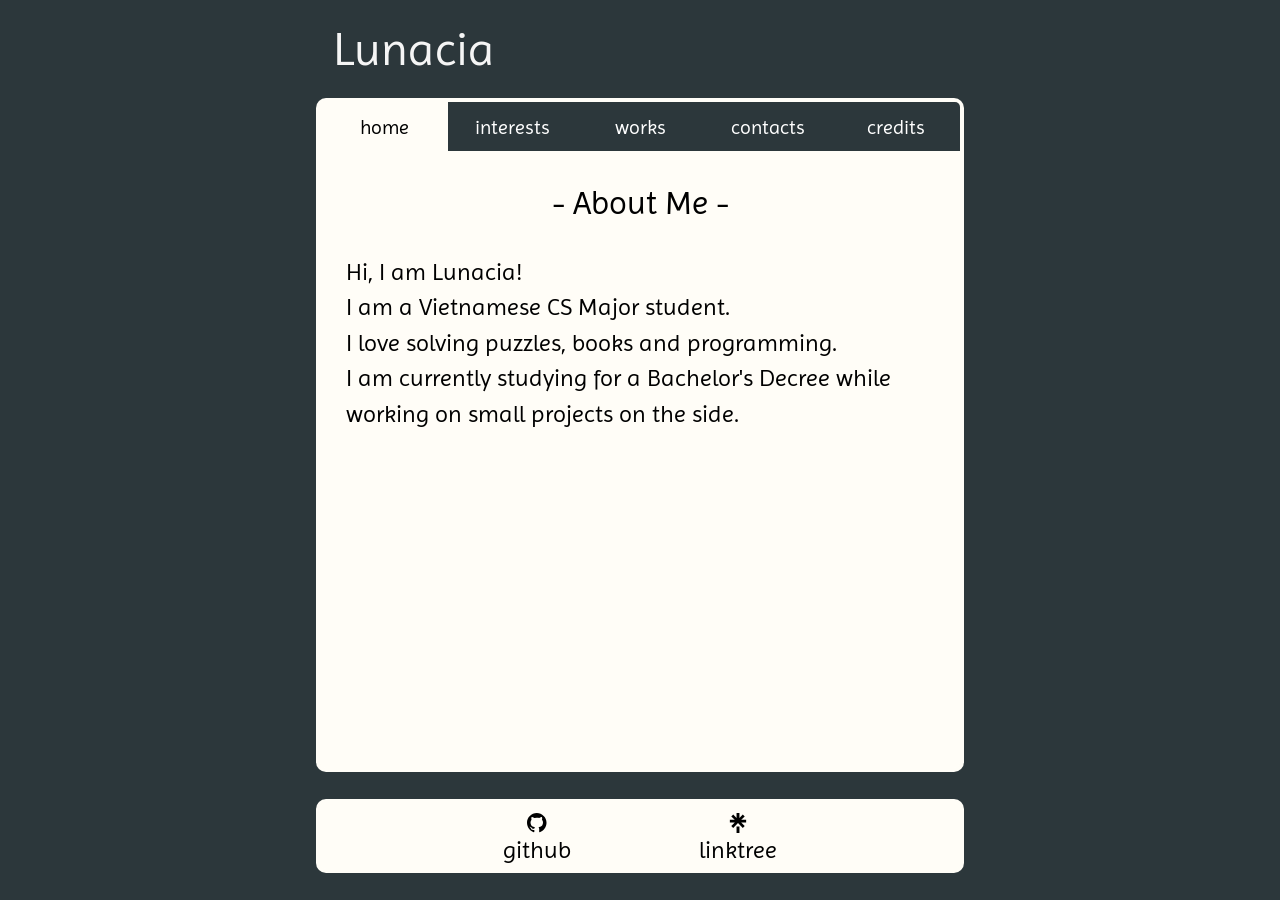
==== commit 0d6e7c57: "fix: button color and spacing in safari" ====
--- a/index.html
+++ b/index.html
@@ -25,7 +25,7 @@
         <div id="selectionBar">
             <button class="activeButton" onclick="swapSections('aboutMe')" id="aboutMeButton">home</button>
             <button class="inactiveButton" onclick="swapSections('interests')" id="interestsButton">interests</button>
-            <button class="inactiveButton" onclick="swapSections('myWorks')" id="myWorksButton">my works</button>
+            <button class="inactiveButton" onclick="swapSections('myWorks')" id="myWorksButton">works</button>
             <button class="inactiveButton" onclick="swapSections('contacts')" id="contactsButton">contacts</button>
             <button class="inactiveButton" onclick="swapSections('credits')" id="creditsButton">credits</button>
         </div>
--- a/stylesheet.css
+++ b/stylesheet.css
@@ -97,7 +97,8 @@
 	border: none;
 	width: 10vw;
 	min-width: 70px;
-	font-size: calc(0.7rem + 0.4vw);
+	font-size: calc(0.7rem + 0.7vw);
+	font-family: "Imprima";
 	height: inherit;
 }
 
@@ -107,6 +108,7 @@
 
 .activeButton {
 	background-color: #fffdf7;
+	color: black;
 }
 
 .inactiveButton {
